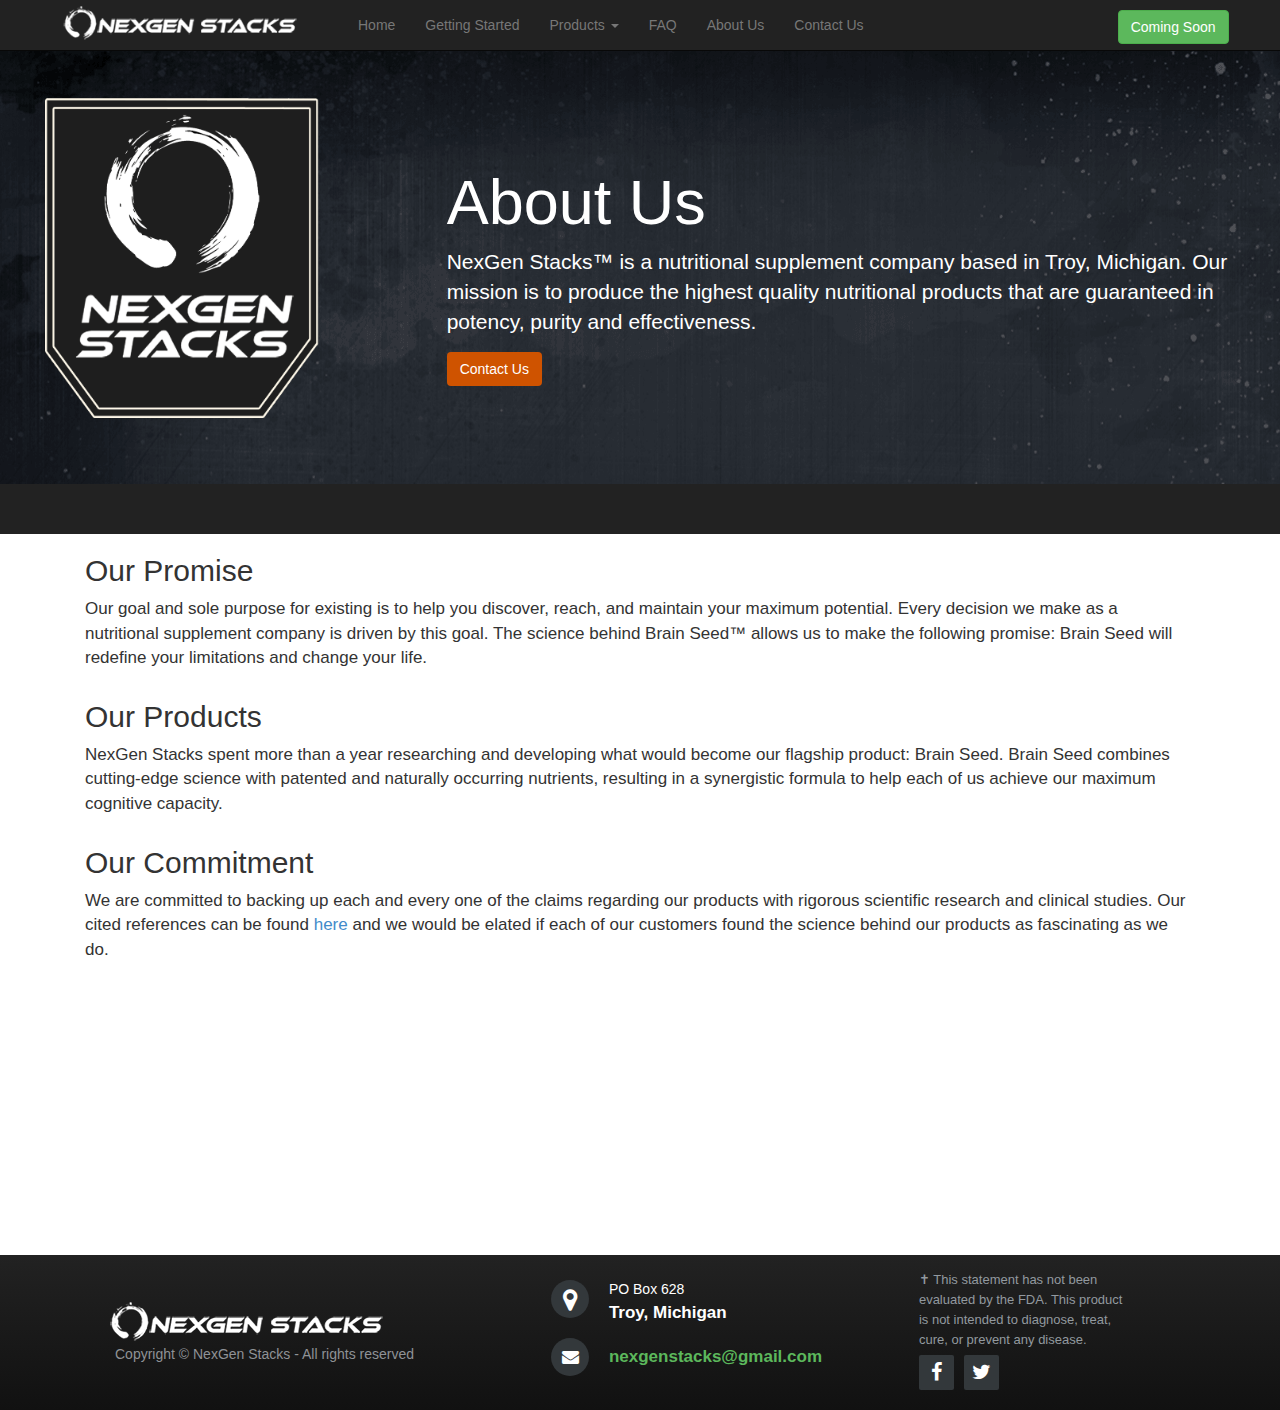
==== about.html @ ef765f74 "second commit" ====
<!DOCTYPE html>
<html lang="en">

<head>

    <meta charset="utf-8">
    <meta http-equiv="X-UA-Compatible" content="IE=edge">
    <meta name="viewport" content="width=device-width, initial-scale=1">
    <meta name="description" content="">
    <meta name="author" content="">

    <title>NexGen Stacks | Redefine Your Limits</title>
    <link rel="shortcut icon" type="image/x-icon" href="img/enso.ico" />

    <!-- Bootstrap Core CSS -->
    <link href="css/bootstrap.min.css" rel="stylesheet">

    <!-- Custom CSS -->
    <link href="css/style.css" rel="stylesheet">

    <!-- Custom Fonts -->
    <link href="font-awesome/css/font-awesome.min.css" rel="stylesheet" type="text/css">

    <!-- HTML5 Shim and Respond.js IE8 support of HTML5 elements and media queries -->
    <!-- WARNING: Respond.js doesn't work if you view the page via file:// -->
    <!--[if lt IE 9]>
        <script src="https://oss.maxcdn.com/libs/html5shiv/3.7.0/html5shiv.js"></script>
        <script src="https://oss.maxcdn.com/libs/respond.js/1.4.2/respond.min.js"></script>
    <![endif]-->

</head>

<body>

       <!-- Navigation -->
    <nav class="navbar navbar-inverse navbar-fixed-top" role="navigation">
        <div class="container">
            <!-- Brand and toggle get grouped for better mobile display -->
            <div class="navbar-header">
                <button type="button" class="navbar-toggle" data-toggle="collapse" data-target="#bs-example-navbar-collapse-1">
                    <span class="sr-only">Toggle navigation</span>
                    <span class="icon-bar"></span>
                    <span class="icon-bar"></span>
                    <span class="icon-bar"></span>
                </button>
                <a class="navbar-brand img-responsive" href="index.html"><img src="img/logoside.png" alt=""></a>
            </div>
            <!-- Collect the nav links, forms, and other content for toggling -->
            <div class="collapse navbar-collapse" id="bs-example-navbar-collapse-1">
                <ul class="nav navbar-nav">
                    <li>
                        <a href="index.html">Home</a>
                    </li>
                    <li>
                        <a href="gettingstarted.html">Getting Started</a>
                    </li>
                    
                    <li class="dropdown">
                        <a href="#" data-toggle="dropdown" class="dropdown-toggle" >Products <b class="caret"></b></a>
                        <ul class="dropdown-menu">
                            <li>
                                <a href="products.html">Brain Seed</a>
                            </li>
                        </ul>
                    </li>
                    <li>
                        <a href="faq.html">FAQ</a>
                    </li>
                    <li>
                        <a href="about.html">About Us</a>
                    </li>
                    <li>
                        <a href="contact.html">Contact Us</a>
                    </li>
                    <li>
                        <button href="index.html" class="btn btn-success btnlocation">Coming Soon</button>
                    </li>

                </ul>
            </div>
            <!-- /.navbar-collapse -->
        </div>
        <!-- /.container -->
    </nav>

    <div class="jumbotron main about-jmbo">
            <div class="row">
                <div class="col-md-4 col-xs-12">
                    <img src="img/nexgenshield.png" class="seed-img img-responsive">
                </div>
                <div class="col-md-8 col-xs-12">
                    <div class="indexjmbo-text">
                        <h1>About Us</h1>
                        <p>NexGen Stacks™ is a nutritional supplement company based in Troy, Michigan. Our mission is to produce the highest quality nutritional products that are guaranteed in potency, purity and effectiveness.</p>
                        <a href="contact.html" class="btn ingredient-button" >Contact Us</a>
                    </div>
                </div>
            </div>
</div>
<div class="row">
    <div class="col-md-12">
        <div class="jmbo-border"></div>
    </div>
</div>

    <!-- Page Content -->
    <div class="container">
        <div class="page-content">
            <div class="col-md-12">
                <h2>Our Promise</h2>
                <p>Our goal and sole purpose for existing is to help you discover, reach, and maintain your maximum potential. Every decision we make as a nutritional supplement company is driven by this goal. The science behind Brain Seed™ allows us to make the following promise: Brain Seed will redefine your limitations and change your life.</p>
            </div>
            <div class="col-md-12">
                <h2>Our Products</h2>
                <p>NexGen Stacks spent more than a year researching and developing what would become our flagship product: Brain Seed.  Brain Seed combines cutting-edge science with patented and naturally occurring nutrients, resulting in a synergistic formula to help each of us achieve our maximum cognitive capacity.</p>
            </div>
            <div class="col-md-12">
                <h2>Our Commitment</h2>
                <p>We are committed to backing up each and every one of the claims regarding our products with rigorous scientific research and clinical studies. Our cited references can be found <a href="sources.html">here</a> and we would be elated if each of our customers found the science behind our products as fascinating as we do.</p>
            </div>
        </div>

        <!-- /.row -->

        

     

       </div>
</div>

<!-- Footer -->
<div class="footer-padding">
<footer class="footer-distributed">
    <div class="footer-left">
        <img src="img/logoside.png">

        <p class="footer-company-name">Copyright &copy; NexGen Stacks - All rights reserved</p>
    </div>

    <div class="footer-center">
        <div>
            <i class="fa fa-map-marker"></i>
            <p><span>PO Box 628</span> Troy, Michigan</p>
        </div>
        
        <div>
            <i class="fa fa-envelope"></i>
            <p><a href="mailto:nexgenstacks@gmail.com">nexgenstacks@gmail.com</a></p>
        </div>
    </div>

    <div class="footer-right">
        <p class="footer-company-about">
              ✝ This statement has not been evaluated by the FDA. This product is not intended to diagnose, treat, cure, or prevent any disease.
        </p>
        
        <div class="footer-icons">
            <a href="#"><i class="fa fa-facebook"></i></a>
            <a href="#"><i class="fa fa-twitter"></i></a>
        </div>
    </div>
</footer>
</div>
    <!-- /.container -->

    <!-- jQuery Version 1.11.0 -->
    <script src="js/jquery-1.11.0.js"></script>

    <!-- Bootstrap Core JavaScript -->
    <script src="js/bootstrap.min.js"></script>

</body>

</html>
---- css/style.css ----
/*!
 * Start Bootstrap - Small Business HTML Template (http://startbootstrap.com)
 * Code licensed under the Apache License v2.0.
 * For details, see http://www.apache.org/licenses/LICENSE-2.0.
 */


  
}   
html,
body {
    height: 100%;

}

p {
    font-size: 17px;
}

.ingredients p {
    padding-top: 0px;
    padding-bottom: 80px;

}

body {
     padding-top: 50px;
}

img {
          display: block;
          height: auto;
          max-width: 100%;
    }

@media (min-width: 768px) {
.navbar-brand > img { max-width: 90%; }
}

}

.navbar-fixed-top .nav {
    padding: 8px 0;
}

.navbar-fixed-top .navbar-brand {
padding: 0;
}

.btnlocation {
    position:absolute;
    top: 10px; 
    right: -350px;

}

.page-content {
	padding-top: 0px;

}

.buffer {
    padding-top: 10px;

}

.img-center {
    display: block;
    margin: 0 auto;
}

.navbar .brand { 
   
    max-width: 30%; 
    overflow: visible;
    padding-top: 0;
    padding-bottom: 0; 
}



img.align-right {
    float: right;
    margin-left: 10px;
}

img.align-left{
    float: left;
    margin-right: 10px;
}

img.products {
    width: 200px;
    height: 150px;
    margin-right: 10px;
    margin-left: 10px;
    margin-bottom: 10px;
}

img.science {
    width: 270px;
    height: 270px;
}

.dropdown-backdrop {
    position: static;
}

header.carousel {
    height: 50%;
}

header.carousel .item,
header.carousel .item.active,
header.carousel .carousel-inner {
    height: 100%;
}

header.carousel .fill {
    width: 100%;
    height: 100%;
    background-position: center;
    background-size: 100%;
}

.price sup {
    top: -20px;
    left: 2px;
    font-size: 20px;
}

.science-jmbo{
    background-image: url(../img/science-bg.jpg);
    background-attachment: fixed;
    color: white;
    margin-bottom: 0px;
}

.science-page {
    padding-bottom: 265px;
}

.science-img {
    position:relative;
    top:60px;
    left:30px;
    width:80%;
}

.blk-logo {
   width: 90%;
   padding-left: 105px;
}

.getting-started {
    background-image: url(../img/library.jpg);
    background-repeat: no-repeat;
    background-attachment: fixed;
    color: white;
    margin-bottom: 0px; 

}

.references-jmbo{
    background-image: url(../img/references-bg.jpg);
    background-attachment: fixed;
    color: white;
    margin-bottom: 0px;
}

.brain-seed{
    color: #09944d;
}


.jumbotxt {
min-height: 100%;  /* Fallback for browsers do NOT support vh unit */
position: absolute;
top: 70px;
}

.index-jmbo{
    background-image: url('../img/products.png');
    background-attachment: fixed;
    color:white;
    margin-bottom: 0;
}

.bottle-index{
    width:95%;
}

.indexjmbo-text {
    min-height: 100%; 
    position: absolute;
    top:50px;

}


.jmbo-border{
    background-color:#222;
    color:white;
    min-height: 20px;
    padding-top: 20px;
    padding-bottom:30px;
}

.contact-jmbo{
    background-image: url('../img/science-bg.jpg');
    background-attachment: fixed;
    color:white;
    margin-bottom: 0px;
}


.seed-img {
   
    width:80%;
}



/* Footer Styles */
.footer-distributed{
    background-color: #1b1b1b;
    background-image: -moz-linear-gradient(top, #222222, #111111);
    background-image: -webkit-gradient(linear, 0 0, 0 100%, from(#222222), to(#111111));
    background-image: -webkit-linear-gradient(top, #222222, #111111);
    background-image: -o-linear-gradient(top, #222222, #111111);
    background-image: linear-gradient(to bottom, #222222, #111111);
    background-repeat: repeat-x;
    border-color: #252525;
    filter: progid:DXImageTransform.Microsoft.gradient(startColorstr='#ff222222', endColorstr='#ff111111', GradientType=0);
    box-shadow: 0 1px 1px 0 rgba(0, 0, 0, 0.12);
    box-sizing: border-box;
    width: 100%;
    text-align: left;
    font: bold 16px sans-serif;

    padding: 15px 100px;
    margin-top: 80px;
    position: absolute;
}

.footer-distributed .footer-left,
.footer-distributed .footer-center,
.footer-distributed .footer-right{
    display: inline-block;
    vertical-align: top;
}

/* Footer left */

.footer-distributed .footer-left{
    width: 40%;
    padding-top: 25px;
    
}

/* The company logo */

.footer-distributed h3{
    color:  #ffffff;
    font: normal 36px 'Cookie', cursive;
    margin: 0;
}

.footer-distributed h3 span{
    color:  #5383d3;
}

/* Footer links */

.footer-distributed .footer-links{
    color:  #ffffff;
    margin: 20px 0 12px;
    padding: 0;
}

.footer-distributed .footer-links a{
    display:inline-block;
    line-height: 1.8;
    text-decoration: none;
    color:  inherit;
}

.footer-distributed .footer-company-name{
    color:  #8f9296;
    font-size: 14px;
    font-weight: normal;
    padding-left: 15px;
    
}

/* Footer Center */

.footer-distributed .footer-center{
    width: 35%;
}

.footer-distributed .footer-center i{
    background-color:  #33383b;
    color: #ffffff;
    font-size: 25px;
    width: 38px;
    height: 38px;
    border-radius: 50%;
    text-align: center;
    line-height: 42px;
    margin: 10px 15px;
    vertical-align: middle;
}

.footer-distributed .footer-center i.fa-envelope{
    font-size: 17px;
    line-height: 38px;
}

.footer-distributed .footer-center p{
    display: inline-block;
    color: #ffffff;
    vertical-align: middle;
    margin:0;
}

.footer-distributed .footer-center p span{
    display:block;
    font-weight: normal;
    font-size:14px;
    line-height:2;
}

.footer-distributed .footer-center p a{
    color:  #5cb85c;
    
}

.responsive-video {
position: relative;
padding-bottom: 56.25%;
padding-top: 10px; overflow: hidden;
}


.responsive-video iframe,
.responsive-video object,
.responsive-video embed {
position: absolute;
top: 0;
left: 0;
bottom: 0;
right:0;
margin: auto;
width: 70%;
height: 70%;
}

/* ingredients section */

.products-jmbo{
    background-image:url("../img/products.png");
    background-attachment: fixed;
    color:white;
    margin-bottom: 0px;
}

.products-bottle {
    width: 40%;
}

.products-content{
    padding-top: 25px;
}

.about-jmbo{
    background-image:url("../img/products.png");
    background-attachment: fixed;
    color:white;
    margin-bottom: 0px;
}

.ingredient-dropdown{
    
    padding-top: 110px;
    text-align: center;
}

.ingredient-button{
    background-color:#cf5300; 
    color:#FFF;
}

.order-now{
    text-align: center;
}

p.ing{
    padding:.15cm .25cm 0cm .25cm;
    font-size: 15px;
}

.section-divider {
    z-index: 999;
    width: 100%;
    display: table;
    max-height: 450px;
    border-bottom: 2px solid #E6EAED;
    -webkit-box-sizing: border-box;
    -moz-box-sizing: border-box;
    -ms-box-sizing: border-box;
    box-sizing: border-box;
    padding-top: 30px;
    padding-bottom: 70px;
    margin-top: 45px;


    background-position: center center;

    -webkit-background-size: 100%;
    -moz-background-size: 100%;
    -o-background-size: 100%;
    background-size: 100%;

    -webkit-background-size: cover;
    -moz-background-size: cover;
    -o-background-size: cover;
    background-size: cover;

    background-attachment: relative;
    
    text-align: center;
}



.divider4 {
    background-image: url('../img/bg.png');

}


.btn-xl {
    padding: 10px 20px;
    font-size: 22px;
    border-radius: 8px;
}

.media-container {
    padding-bottom: 165px;
}

.media-logos {
    width:45%;
}

.shield-logo {
    position: absolute;
    top: 40px;
}
/* faq */

.faq {
    padding-top: 30px;
}

.sml-bottle{
    width:80%;
}

.faq-jmbo {
    background-image: url('../img/science-bg.jpg');
    background-attachment: fixed;
    color:white;
    margin-bottom: 0px;
}

.faq-enso {
    width:65%;
}

/* Footer Right */

.footer-distributed .footer-right{
    width: 20%;
}

.footer-distributed .footer-company-about{
    line-height: 20px;
    color:  #92999f;
    font-size: 13px;
    font-weight: normal;
    margin: 0;
}

.footer-distributed .footer-company-about span{
    display: block;
    color:  #ffffff;
    font-size: 14px;
    font-weight: bold;
    margin-bottom: 20px;
}

.footer-distributed .footer-icons{
    margin-top: 5px;
}

.footer-distributed .footer-icons a{
    display: inline-block;
    width: 35px;
    height: 35px;
    cursor: pointer;
    background-color:  #33383b;
    border-radius: 2px;

    font-size: 20px;
    color: #ffffff;
    text-align: center;
    line-height: 35px;

    margin-right: 6px;
    margin-bottom: 5px;
}

.footer-padding {
    padding-top: 203px;
}

/* If you don't want the footer to be responsive, remove these media queries */

@media (max-width: 880px) {

    .footer-distributed{
        font: bold 14px sans-serif;
    }

    .footer-distributed .footer-left,
    .footer-distributed .footer-center,
    .footer-distributed .footer-right{
        display: block;
        width: 100%;
        margin-bottom: 40px;
        text-align: center;
    }

    .footer-distributed .footer-center i{
        margin-left: 0;
    }

}




/* Responsive Styles */

@media(max-width:991px) {
    .customer-img,
    .img-related {
        margin-bottom: 30px;
    }
}

@media(max-width:767px) {
    .img-portfolio {
        margin-bottom: 15px;
    }

    header.carousel .carousel {
        height: 70%;
    }

   
}

@media only screen and (min-width : 321px) {  
  nav.navbar
    {
       margin: left;
    } 

    .btnlocation {
        position: absolute;
        }

    .indexjmbo-text {
    min-height: 100%; 
    position:relative;
    top: 50px;
    margin-bottom: 100px;
    display:inline-block;

    }

    .bottle-index {
        position: relative;
        top: 50px;
        margin-bottom: 50px;
        display:inline-block;
    }

    .getting-started {
        min-height: 100%; 
        position:relative;
    }

    .shield-logo {
    position: relative;
    top: 40px;
}




}
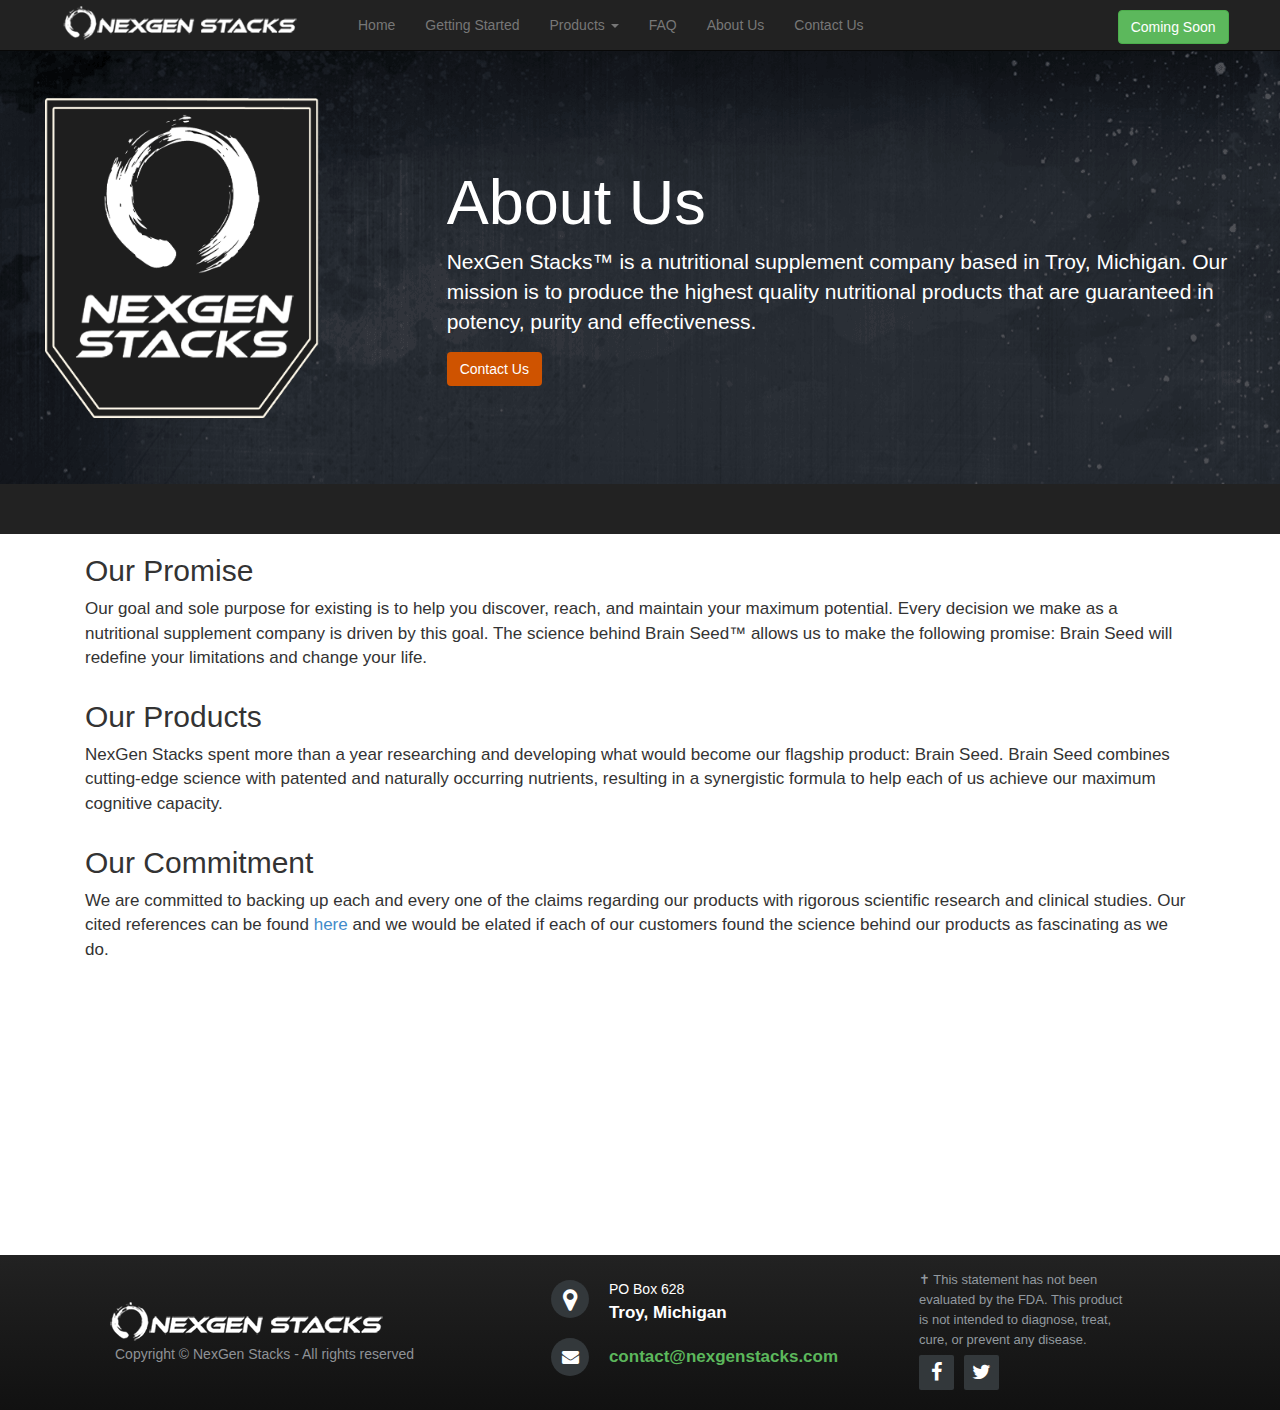
==== commit 5748b0f5: "Updated footer contact link" ====
--- a/about.html
+++ b/about.html
@@ -146,7 +146,7 @@
         
         <div>
             <i class="fa fa-envelope"></i>
-            <p><a href="mailto:nexgenstacks@gmail.com">nexgenstacks@gmail.com</a></p>
+             <p><a href="mailto:contact@nexgenstacks.com">contact@nexgenstacks.com</a></p>
         </div>
     </div>
 
